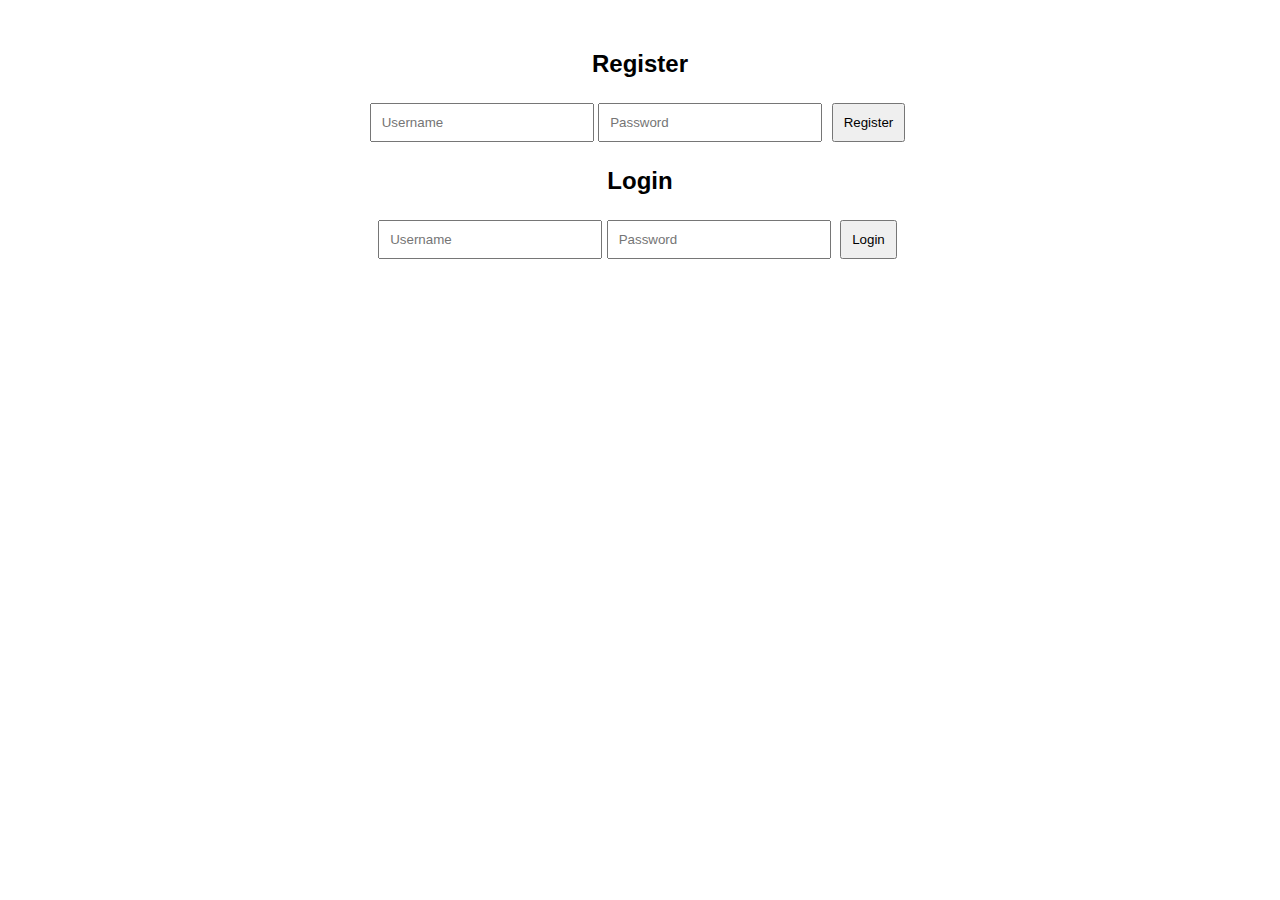
==== index.html @ 6d4dcba6 "Add files via upload" ====
<!DOCTYPE html>
<html lang="en">
<head>
    <meta charset="UTF-8">
    <meta name="viewport" content="width=device-width, initial-scale=1.0">
    <title>Multiple PDF Uploads</title>
    <link rel="stylesheet" href="sty.css">
</head>
<body>
    <div id="authContainer">
        <div id="register">
            <h2>Register</h2>
            <input type="text" id="regUsername" placeholder="Username">
            <input type="password" id="regPassword" placeholder="Password">
            <button onclick="register()">Register</button>
        </div>
        
        <div id="login">
            <h2>Login</h2>
            <input type="text" id="loginUsername" placeholder="Username">
            <input type="password" id="loginPassword" placeholder="Password">
            <button onclick="login()">Login</button>
        </div>
    </div>
    
    <div id="mainContent" style="display: none;">
        <h2>Welcome!</h2>
        <button onclick="logout()">Logout</button>
    

    <h2>Enter Your Data</h2>
    <input type="text" id="userInput" placeholder="Enter something">
    <button onclick="saveData()">Save</button>

    <h3>Saved Data:</h3>
    <ul id="dataList"></ul>

    <h3>Edit Data:</h3>
    <input type="text" id="editInput" placeholder="Edit selected data">
    <button onclick="editData()">Edit</button>
    <button onclick="cancelEdit()">Cancel Edit</button>

    <!-- File Upload Button -->
    <h3>Upload PDFs:</h3>
    <input type="file" id="fileInput" accept="application/pdf" multiple onchange="handleFileUpload()">
    <p id="fileName"></p>

    <div id="pdfContainer">
        <h3>Uploaded PDFs:</h3>
        <ul id="pdfList"></ul>
    </div>
    </div>
    <script src="sty.js"></script>
</body>
</html>
---- sty.css ----
body {
    font-family: Arial, sans-serif;
    text-align: center;
    margin: 50px;
}

input {
    padding: 10px;
    width: 200px;
}

button {
    padding: 10px;
    margin: 5px;
    cursor: pointer;
}
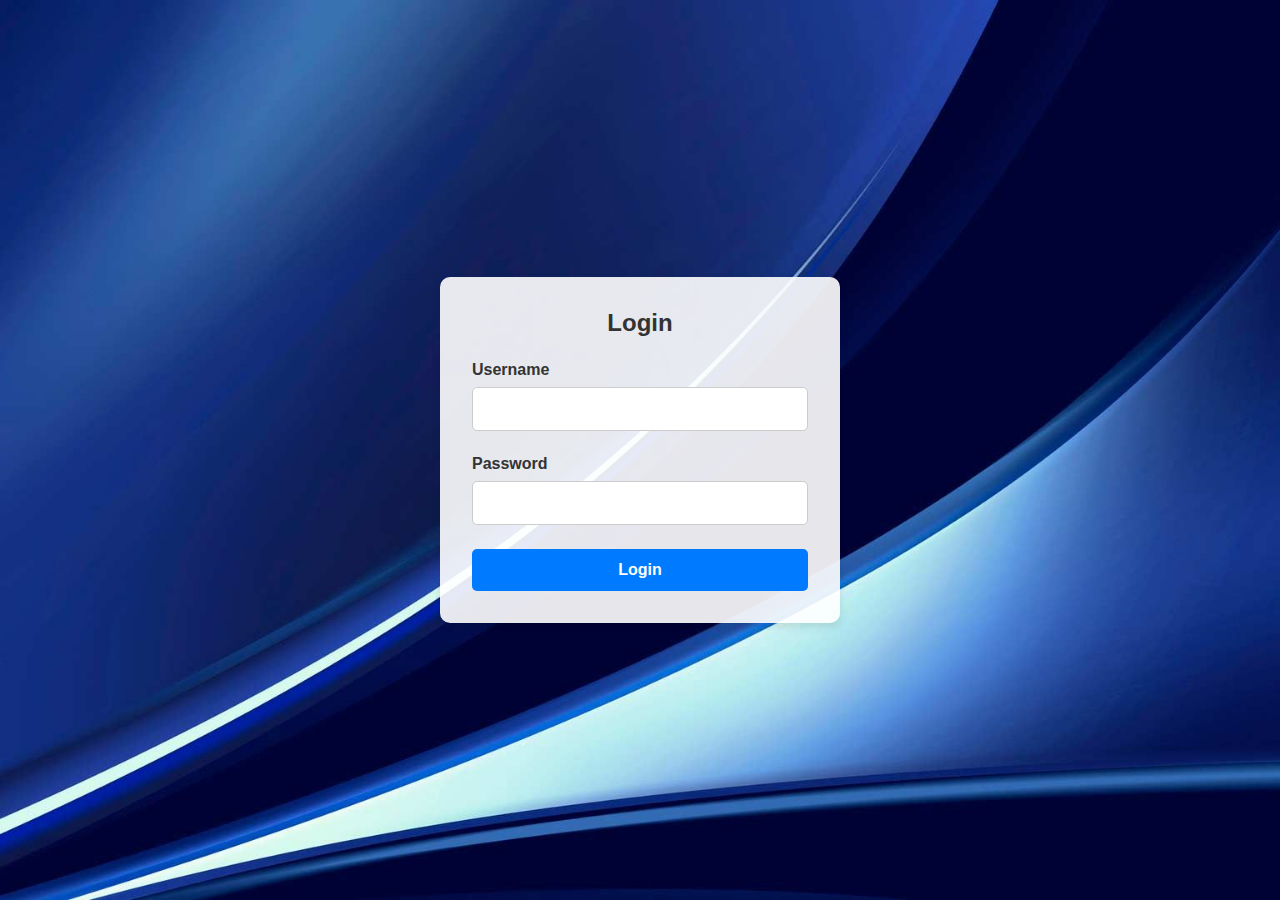
==== commit d47d5df5: "Add files via upload" ====
--- a/index.html
+++ b/index.html
@@ -3,53 +3,73 @@
 <head>
     <meta charset="UTF-8">
     <meta name="viewport" content="width=device-width, initial-scale=1.0">
-    <title>Multiple PDF Uploads</title>
-    <link rel="stylesheet" href="sty.css">
+    <title>Professional Login Page</title>
+    <link rel="stylesheet" href="styles1.css">
 </head>
 <body>
-    <div id="authContainer">
-        <div id="register">
-            <h2>Register</h2>
-            <input type="text" id="regUsername" placeholder="Username">
-            <input type="password" id="regPassword" placeholder="Password">
-            <button onclick="register()">Register</button>
-        </div>
-        
-        <div id="login">
-            <h2>Login</h2>
-            <input type="text" id="loginUsername" placeholder="Username">
-            <input type="password" id="loginPassword" placeholder="Password">
-            <button onclick="login()">Login</button>
-        </div>
+    <div class="login-container">
+        <h2>Login</h2>
+        <form id="loginForm">
+            <div class="input-group">
+                <label for="username">Username</label>
+                <input type="text" id="username" name="username" required>
+            </div>
+            <div class="input-group">
+                <label for="password">Password</label>
+                <input type="password" id="password" name="password" required>
+            </div>
+            <button type="submit">Login</button>
+        </form>
+        <p id="error-message" style="color: red;"></p>
     </div>
-    
-    <div id="mainContent" style="display: none;">
-        <h2>Welcome!</h2>
-        <button onclick="logout()">Logout</button>
-    
 
-    <h2>Enter Your Data</h2>
-    <input type="text" id="userInput" placeholder="Enter something">
-    <button onclick="saveData()">Save</button>
+    <!-- Logout Button (can be displayed in the dashboard page) -->
+    <div id="dashboard" style="display:none;">
+        <h2>Welcome to the Dashboard</h2>
+        <button id="logoutBtn">Logout</button>
+    </div>
 
-    <h3>Saved Data:</h3>
-    <ul id="dataList"></ul>
+    <script>
+        // Handle login form submission
+        document.getElementById("loginForm").addEventListener("submit", function(e) {
+            e.preventDefault();
 
-    <h3>Edit Data:</h3>
-    <input type="text" id="editInput" placeholder="Edit selected data">
-    <button onclick="editData()">Edit</button>
-    <button onclick="cancelEdit()">Cancel Edit</button>
+            var formData = new FormData(this);
+            var scriptURL = "https://script.google.com/macros/s/AKfycbwbBgzxT11NopIgs78RTmlxF7QrHHgNpp7MVgi53zNkzQOPEjPt31E-2vxjyflFskkL/exec"; // Replace with your actual Google Apps Script URL
 
-    <!-- File Upload Button -->
-    <h3>Upload PDFs:</h3>
-    <input type="file" id="fileInput" accept="application/pdf" multiple onchange="handleFileUpload()">
-    <p id="fileName"></p>
+            fetch(scriptURL, { method: "POST", body: formData })
+            .then(response => response.text())
+            .then(data => {
+                console.log("Response from script:", data); // Log response to console for debugging
+                if (data.trim() === "success") {
+                    alert("Login Successful!");
+                    window.location.href = "dashboard.html"; // Redirect after login
+                } else {
+                    document.getElementById("error-message").innerText = "Invalid Username or Password!";
+                }
+            })
+            .catch(error => {
+                console.error("Fetch Error:", error);
+                alert("Error connecting to the server!");
+            });
+        });
 
-    <div id="pdfContainer">
-        <h3>Uploaded PDFs:</h3>
-        <ul id="pdfList"></ul>
-    </div>
-    </div>
-    <script src="sty.js"></script>
+        // Handle logout
+        document.getElementById("logoutBtn")?.addEventListener("click", function() {
+            // Clear session or token if any (localStorage, sessionStorage, etc.)
+            alert("You have logged out successfully!");
+            window.location.href = "index.html"; // Redirect back to the login page
+        });
+
+        // If user is already logged in, show the dashboard
+        // You can use sessionStorage or localStorage here to check login status
+        if (sessionStorage.getItem("isLoggedIn")) {
+            document.getElementById("dashboard").style.display = "block"; // Show the dashboard
+            document.getElementById("loginForm").style.display = "none"; // Hide login form
+        }
+        sessionStorage.setItem("isLoggedIn", "true");
+
+    </script>
 </body>
-</html>+</html>
+
--- a/styles1.css
+++ b/styles1.css
@@ -0,0 +1,132 @@
+* {
+    margin: 0;
+    padding: 0;
+    box-sizing: border-box;
+    font-family: 'Segoe UI', Tahoma, Geneva, Verdana, sans-serif;
+}
+
+body {
+    display: flex;
+    justify-content: center;
+    align-items: center;
+    height: 100vh;
+    background: url('background.jpg') no-repeat center center fixed;
+    background-size: cover;
+}
+
+.login-container {
+    background: rgba(255, 255, 255, 0.9);
+    padding: 2rem;
+    border-radius: 10px;
+    box-shadow: 0 4px 8px rgba(0, 0, 0, 0.1);
+    text-align: center;
+    width: 100%;
+    max-width: 400px;
+}
+
+h2 {
+    margin-bottom: 1.5rem;
+    color: #333;
+}
+
+.input-group {
+    margin-bottom: 1.5rem;
+    text-align: left;
+}
+
+.input-group label {
+    display: block;
+    margin-bottom: 0.5rem;
+    font-weight: 600;
+    color: #333;
+}
+
+.input-group input {
+    width: 100%;
+    padding: 0.75rem;
+    border: 1px solid #ccc;
+    border-radius: 5px;
+    font-size: 1rem;
+}
+
+button {
+    width: 100%;
+    padding: 0.75rem;
+    background: #007BFF;
+    color: white;
+    border: none;
+    border-radius: 5px;
+    cursor: pointer;
+    font-size: 1rem;
+    font-weight: 600;
+    transition: background 0.3s ease;
+}
+
+button:hover {
+    background: #0056b3;
+}
+* {
+    margin: 0;
+    padding: 0;
+    box-sizing: border-box;
+    font-family: 'Segoe UI', Tahoma, Geneva, Verdana, sans-serif;
+}
+
+body {
+    display: flex;
+    justify-content: center;
+    align-items: center;
+    height: 100vh;
+    background-color: blue; /* Set background color to blue */
+    color: white; /* Text color white for contrast */
+    flex-direction: column;
+}
+
+.header {
+    width: 100%;
+    padding: 20px;
+    display: flex;
+    justify-content: space-between;
+    align-items: center;
+    background-color: blue; /* Header background to match the page */
+}
+
+.welcome-message {
+    font-size: 24px;
+    font-weight: bold;
+}
+
+#logoutBtn {
+    padding: 10px 20px;
+    background-color: #f44336; /* Red background for the logout button */
+    color: white;
+    border: none;
+    cursor: pointer;
+    font-size: 16px;
+    border-radius: 5px;
+}
+
+#logoutBtn:hover {
+    background-color: #d32f2f;
+}
+
+/* Line separator below header */
+.line {
+    width: 100%;
+    height: 2px;
+    background-color: white;
+    margin: 20px 0;
+}
+
+.dashboard-container {
+    padding: 20px;
+    text-align: center;
+}
+
+* {
+    margin: 0;
+    padding: 0;
+    box-sizing: border-box;
+    font-family: 'Segoe UI', Tahoma, Geneva, Verdana, sans-serif;
+}
+
